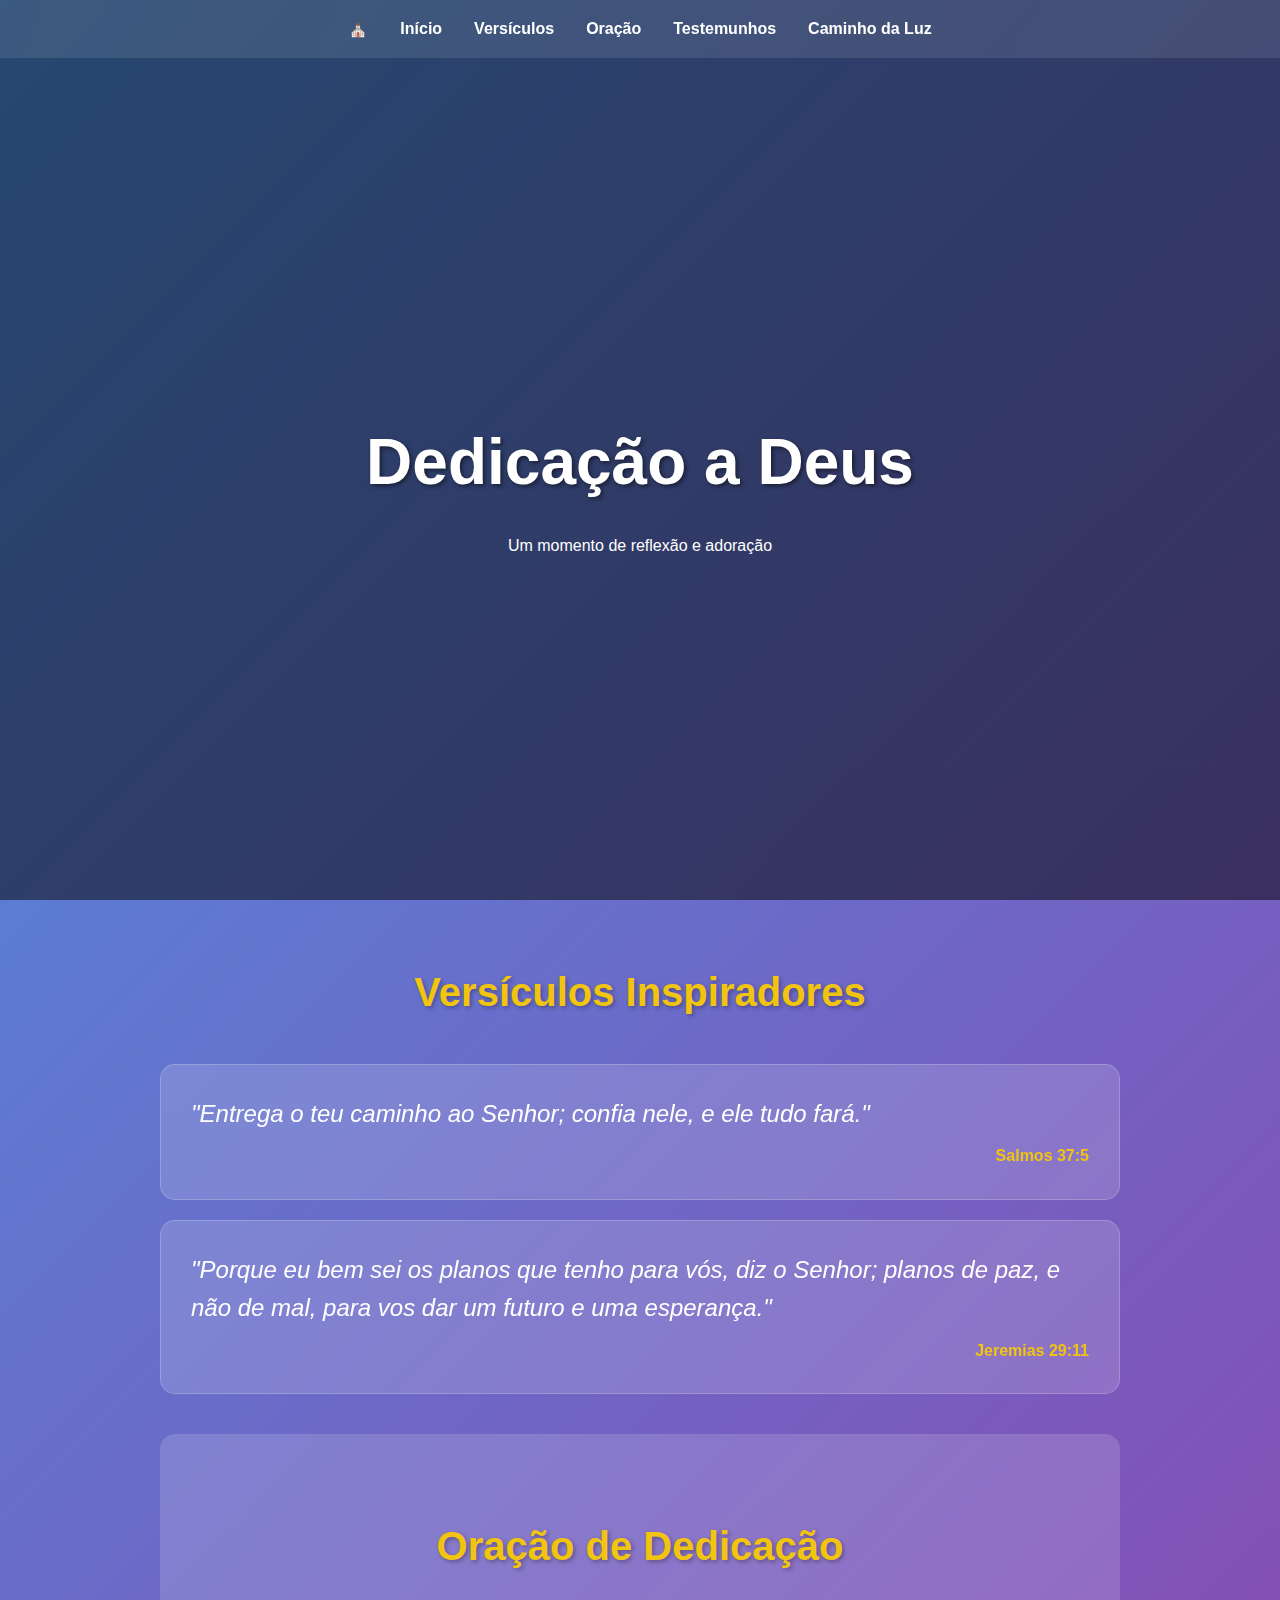
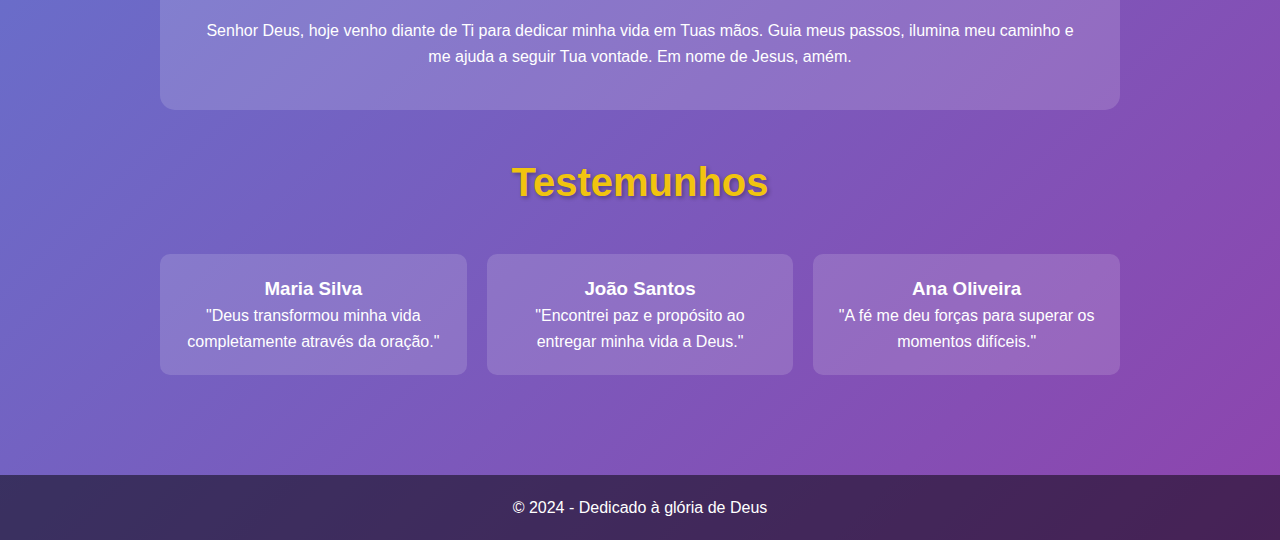
==== dedicacao-a-deus/index.html @ 9be15740 "update" ====
<!DOCTYPE html>
<html lang="pt-br">
<head>
    <meta charset="UTF-8">
    <meta name="viewport" content="width=device-width, initial-scale=1.0">
    <title>Dedicação a Deus</title>
    <style>
        * {
            margin: 0;
            padding: 0;
            box-sizing: border-box;
            scroll-behavior: smooth;
        }

        :root {
            --primary-color: #4a90e2;
            --secondary-color: #8e44ad;
            --accent-color: #f1c40f;
            --text-light: #ffffff;
            --text-dark: #2c3e50;
        }

        body {
            font-family: 'Arial', sans-serif;
            line-height: 1.6;
            background: linear-gradient(135deg, var(--primary-color), var(--secondary-color));
            min-height: 100vh;
            color: var(--text-light);
        }

        nav {
            background: rgba(255, 255, 255, 0.1);
            padding: 1rem;
            position: fixed;
            width: 100%;
            top: 0;
            z-index: 1000;
            backdrop-filter: blur(10px);
        }

        nav ul {
            display: flex;
            justify-content: center;
            list-style: none;
            gap: 2rem;
        }

        nav a {
            color: var(--text-light);
            text-decoration: none;
            font-weight: bold;
            transition: color 0.3s;
        }

        nav a:hover {
            color: var(--accent-color);
        }

        header {
            text-align: center;
            padding: 120px 20px 50px;
            background: linear-gradient(rgba(0,0,0,0.5), rgba(0,0,0,0.5)), 
                        url('https://source.unsplash.com/1600x900/?church') no-repeat center center/cover;
            height: 100vh;
            display: flex;
            flex-direction: column;
            justify-content: center;
            align-items: center;
        }

        h1 {
            font-size: 4rem;
            margin-bottom: 20px;
            text-shadow: 2px 2px 4px rgba(0,0,0,0.5);
        }

        .container {
            max-width: 1000px;
            margin: 0 auto;
            padding: 20px;
        }

        .verse-section {
            background: rgba(255, 255, 255, 0.15);
            padding: 30px;
            border-radius: 15px;
            margin: 20px 0;
            backdrop-filter: blur(5px);
            border: 1px solid rgba(255, 255, 255, 0.2);
            transition: transform 0.3s;
        }

        .verse-section:hover {
            transform: translateY(-5px);
        }

        .verse {
            font-size: 1.5rem;
            font-style: italic;
            margin-bottom: 10px;
        }

        .verse-reference {
            font-weight: bold;
            text-align: right;
            color: var(--accent-color);
        }

        .prayer-section {
            text-align: center;
            margin: 40px 0;
            padding: 40px;
            background: rgba(255, 255, 255, 0.15);
            border-radius: 15px;
        }

        .testimonials-section {
            display: grid;
            grid-template-columns: repeat(auto-fit, minmax(300px, 1fr));
            gap: 20px;
            margin: 40px 0;
        }

        .testimonial-card {
            background: rgba(255, 255, 255, 0.15);
            padding: 20px;
            border-radius: 10px;
            text-align: center;
        }


        footer {
            text-align: center;
            padding: 20px;
            background: rgba(0, 0, 0, 0.5);
            margin-top: 40px;
        }

        .section-title {
            color: var(--accent-color);
            text-align: center;
            margin: 40px 0;
            font-size: 2.5rem;
            text-shadow: 2px 2px 4px rgba(0,0,0,0.3);
        }

        @media (max-width: 768px) {
            nav {
                position: relative;
            }
            nav ul {
                flex-direction: column;
                text-align: center;
                gap: 1rem;
            }

            h1 {
                font-size: 2.5rem;
            }
            
            .verse {
                font-size: 1.2rem;
            }
        }
    </style>
</head>
<body>
    
    <header id="inicio">
        <h1>Dedicação a Deus</h1>
        <p>Um momento de reflexão e adoração</p>
    </header>

    <nav>
        <ul>
            <li>⛪</li>
            <li><a href="#inicio">Início</a></li>
            <li><a href="#versiculos">Versículos</a></li>
            <li><a href="#oracao">Oração</a></li>
            <li><a href="#testemunhos">Testemunhos</a></li>
            <li><a href="../index.html">Caminho da Luz</a></li>

        </ul>
    </nav>

    <div class="container">
        <section id="versiculos">
            <h2 class="section-title">Versículos Inspiradores</h2>
            <div class="verse-section">
                <p class="verse">"Entrega o teu caminho ao Senhor; confia nele, e ele tudo fará."</p>
                <p class="verse-reference">Salmos 37:5</p>
            </div>

            <div class="verse-section">
                <p class="verse">"Porque eu bem sei os planos que tenho para vós, diz o Senhor; planos de paz, e não de mal, para vos dar um futuro e uma esperança."</p>
                <p class="verse-reference">Jeremias 29:11</p>
            </div>
        </section>

        <section id="oracao" class="prayer-section">
            <h2 class="section-title">Oração de Dedicação</h2>
            <p class="prayer">
                Senhor Deus, hoje venho diante de Ti para dedicar minha vida em Tuas mãos.
                Guia meus passos, ilumina meu caminho e me ajuda a seguir Tua vontade.
                Em nome de Jesus, amém.
            </p>
        </section>

        <section id="testemunhos">
            <h2 class="section-title">Testemunhos</h2>
            <div class="testimonials-section">
                <div class="testimonial-card">
                    <h3>Maria Silva</h3>
                    <p>"Deus transformou minha vida completamente através da oração."</p>
                </div>
                <div class="testimonial-card">
                    <h3>João Santos</h3>
                    <p>"Encontrei paz e propósito ao entregar minha vida a Deus."</p>
                </div>
                <div class="testimonial-card">
                    <h3>Ana Oliveira</h3>
                    <p>"A fé me deu forças para superar os momentos difíceis."</p>
                </div>
            </div>
        </section>

        
    </div>

    <footer>
        <p>&copy; 2024 - Dedicado à glória de Deus</p>
    </footer>
</body>
</html>
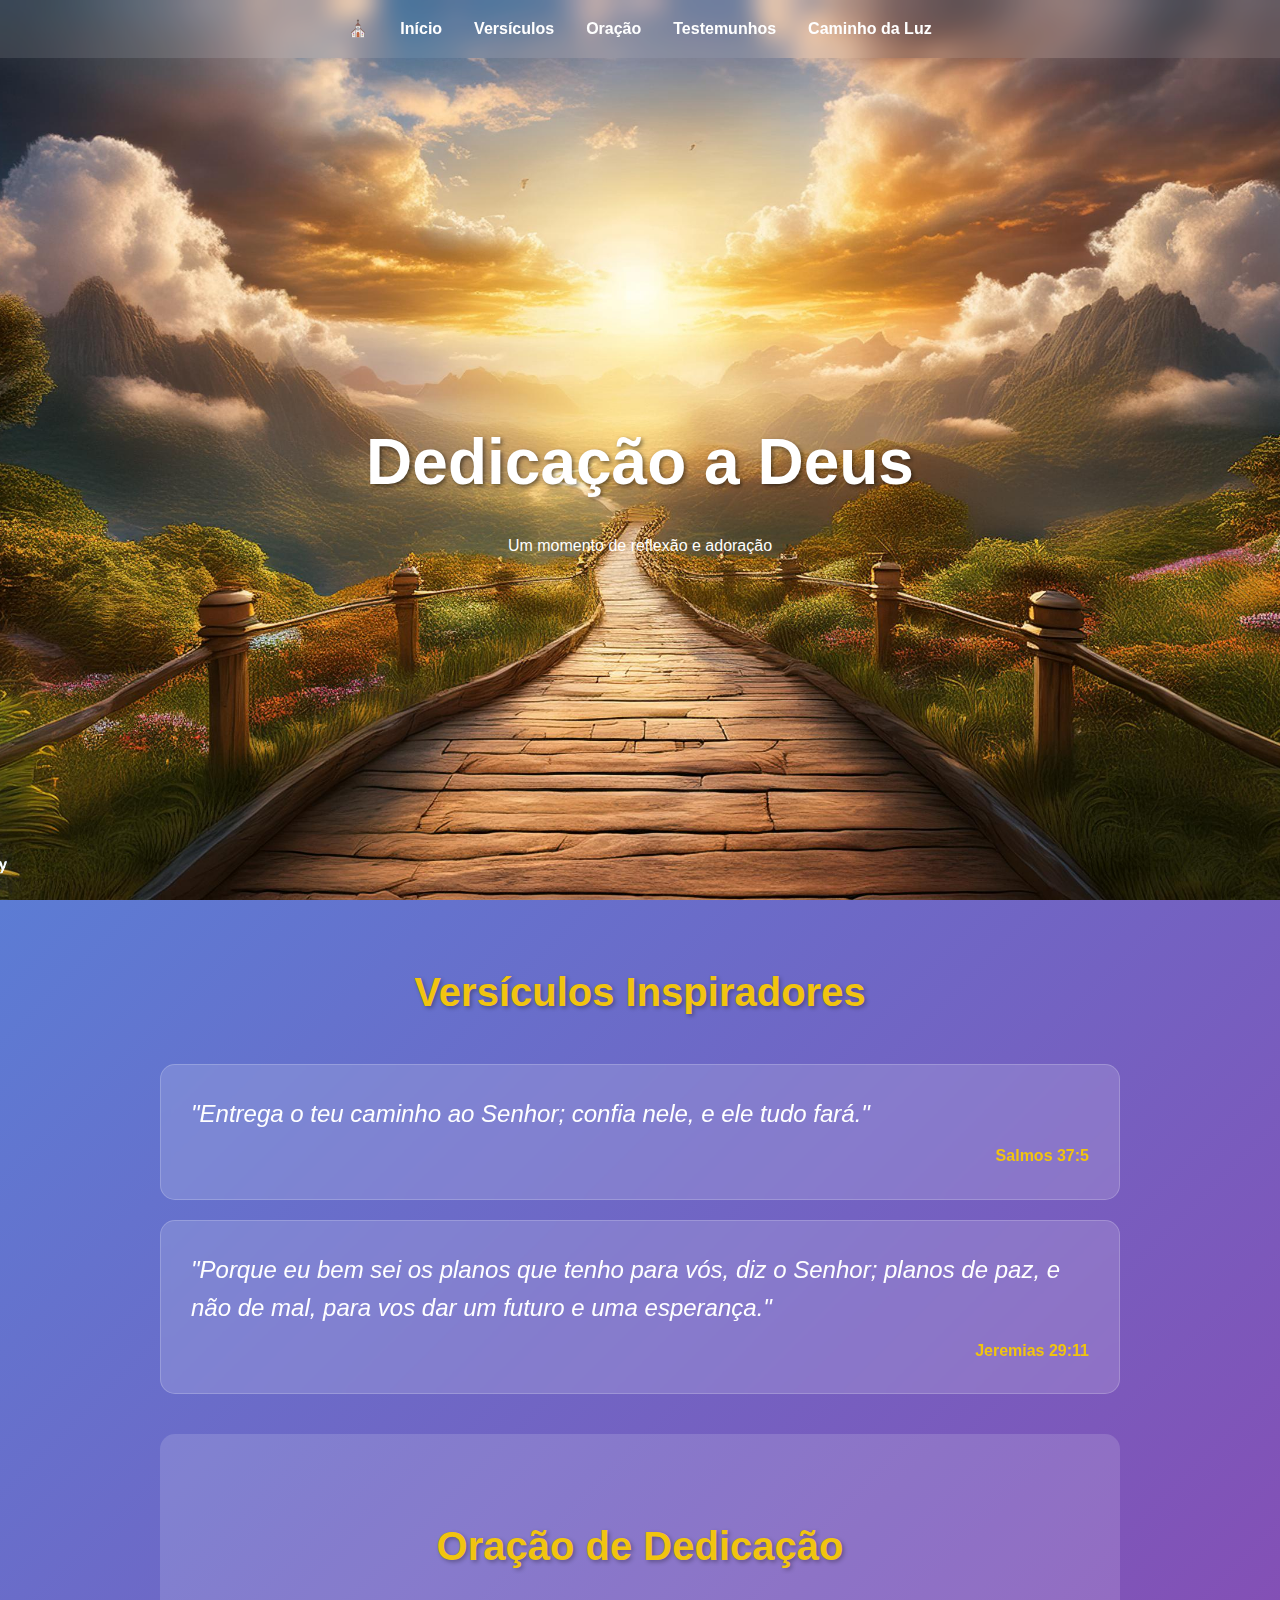
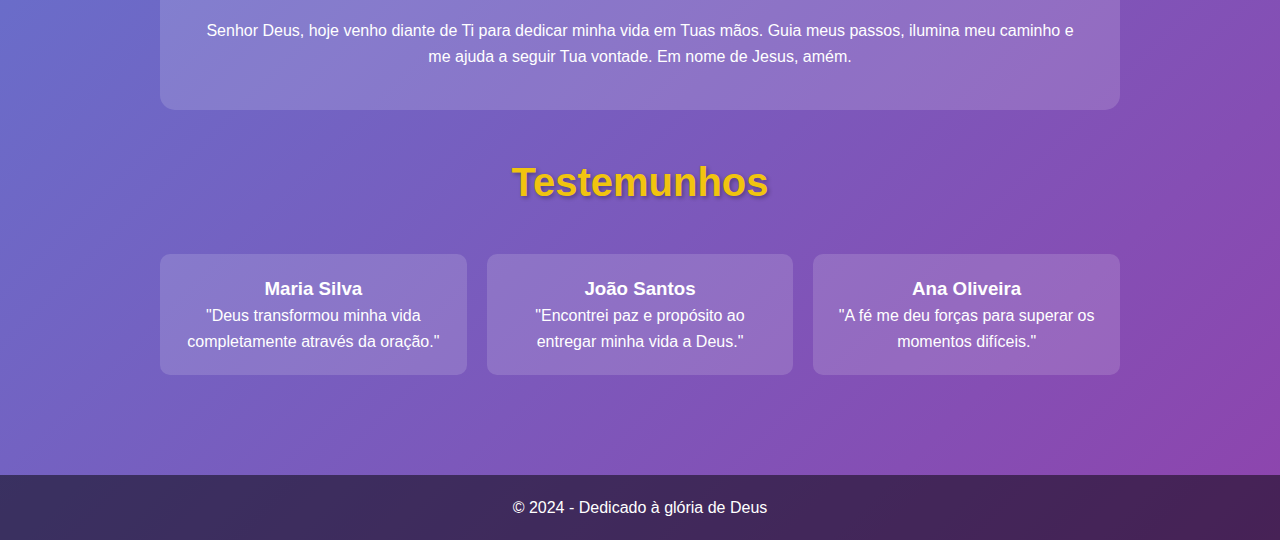
==== commit 30165a9a: "Add mais inspiração" ====
--- a/dedicacao-a-deus/index.html
+++ b/dedicacao-a-deus/index.html
@@ -4,165 +4,7 @@
     <meta charset="UTF-8">
     <meta name="viewport" content="width=device-width, initial-scale=1.0">
     <title>Dedicação a Deus</title>
-    <style>
-        * {
-            margin: 0;
-            padding: 0;
-            box-sizing: border-box;
-            scroll-behavior: smooth;
-        }
-
-        :root {
-            --primary-color: #4a90e2;
-            --secondary-color: #8e44ad;
-            --accent-color: #f1c40f;
-            --text-light: #ffffff;
-            --text-dark: #2c3e50;
-        }
-
-        body {
-            font-family: 'Arial', sans-serif;
-            line-height: 1.6;
-            background: linear-gradient(135deg, var(--primary-color), var(--secondary-color));
-            min-height: 100vh;
-            color: var(--text-light);
-        }
-
-        nav {
-            background: rgba(255, 255, 255, 0.1);
-            padding: 1rem;
-            position: fixed;
-            width: 100%;
-            top: 0;
-            z-index: 1000;
-            backdrop-filter: blur(10px);
-        }
-
-        nav ul {
-            display: flex;
-            justify-content: center;
-            list-style: none;
-            gap: 2rem;
-        }
-
-        nav a {
-            color: var(--text-light);
-            text-decoration: none;
-            font-weight: bold;
-            transition: color 0.3s;
-        }
-
-        nav a:hover {
-            color: var(--accent-color);
-        }
-
-        header {
-            text-align: center;
-            padding: 120px 20px 50px;
-            background: linear-gradient(rgba(0,0,0,0.5), rgba(0,0,0,0.5)), 
-                        url('https://source.unsplash.com/1600x900/?church') no-repeat center center/cover;
-            height: 100vh;
-            display: flex;
-            flex-direction: column;
-            justify-content: center;
-            align-items: center;
-        }
-
-        h1 {
-            font-size: 4rem;
-            margin-bottom: 20px;
-            text-shadow: 2px 2px 4px rgba(0,0,0,0.5);
-        }
-
-        .container {
-            max-width: 1000px;
-            margin: 0 auto;
-            padding: 20px;
-        }
-
-        .verse-section {
-            background: rgba(255, 255, 255, 0.15);
-            padding: 30px;
-            border-radius: 15px;
-            margin: 20px 0;
-            backdrop-filter: blur(5px);
-            border: 1px solid rgba(255, 255, 255, 0.2);
-            transition: transform 0.3s;
-        }
-
-        .verse-section:hover {
-            transform: translateY(-5px);
-        }
-
-        .verse {
-            font-size: 1.5rem;
-            font-style: italic;
-            margin-bottom: 10px;
-        }
-
-        .verse-reference {
-            font-weight: bold;
-            text-align: right;
-            color: var(--accent-color);
-        }
-
-        .prayer-section {
-            text-align: center;
-            margin: 40px 0;
-            padding: 40px;
-            background: rgba(255, 255, 255, 0.15);
-            border-radius: 15px;
-        }
-
-        .testimonials-section {
-            display: grid;
-            grid-template-columns: repeat(auto-fit, minmax(300px, 1fr));
-            gap: 20px;
-            margin: 40px 0;
-        }
-
-        .testimonial-card {
-            background: rgba(255, 255, 255, 0.15);
-            padding: 20px;
-            border-radius: 10px;
-            text-align: center;
-        }
-
-
-        footer {
-            text-align: center;
-            padding: 20px;
-            background: rgba(0, 0, 0, 0.5);
-            margin-top: 40px;
-        }
-
-        .section-title {
-            color: var(--accent-color);
-            text-align: center;
-            margin: 40px 0;
-            font-size: 2.5rem;
-            text-shadow: 2px 2px 4px rgba(0,0,0,0.3);
-        }
-
-        @media (max-width: 768px) {
-            nav {
-                position: relative;
-            }
-            nav ul {
-                flex-direction: column;
-                text-align: center;
-                gap: 1rem;
-            }
-
-            h1 {
-                font-size: 2.5rem;
-            }
-            
-            .verse {
-                font-size: 1.2rem;
-            }
-        }
-    </style>
+    <link rel="stylesheet" href="styles.css">
 </head>
 <body>
     
@@ -178,7 +20,7 @@
             <li><a href="#versiculos">Versículos</a></li>
             <li><a href="#oracao">Oração</a></li>
             <li><a href="#testemunhos">Testemunhos</a></li>
-            <li><a href="../index.html">Caminho da Luz</a></li>
+            <li><a href="../">Caminho da Luz</a></li>
 
         </ul>
     </nav>
--- a/dedicacao-a-deus/styles.css
+++ b/dedicacao-a-deus/styles.css
@@ -0,0 +1,156 @@
+* {
+    margin: 0;
+    padding: 0;
+    box-sizing: border-box;
+    scroll-behavior: smooth;
+}
+
+:root {
+    --primary-color: #4a90e2;
+    --secondary-color: #8e44ad;
+    --accent-color: #f1c40f;
+    --text-light: #ffffff;
+    --text-dark: #2c3e50;
+}
+
+body {
+    font-family: 'Arial', sans-serif;
+    line-height: 1.6;
+    background: linear-gradient(135deg, var(--primary-color), var(--secondary-color));
+    min-height: 100vh;
+    color: var(--text-light);
+}
+
+nav {
+    background: rgba(255, 255, 255, 0.1);
+    padding: 1rem;
+    position: fixed;
+    width: 100%;
+    top: 0;
+    z-index: 1000;
+    backdrop-filter: blur(10px);
+}
+
+nav ul {
+    display: flex;
+    justify-content: center;
+    list-style: none;
+    gap: 2rem;
+}
+
+nav a {
+    color: var(--text-light);
+    text-decoration: none;
+    font-weight: bold;
+    transition: color 0.3s;
+}
+
+nav a:hover {
+    color: var(--accent-color);
+}
+
+header {
+    text-align: center;
+    padding: 120px 20px 50px;
+    background: url('../images/uma-linda-imagem-de-um-caminho-para-ceu.jpg') no-repeat center center/cover;
+    height: 100vh;
+    display: flex;
+    flex-direction: column;
+    justify-content: center;
+    align-items: center;
+}
+
+h1 {
+    font-size: 4rem;
+    margin-bottom: 20px;
+    text-shadow: 2px 2px 4px rgba(0,0,0,0.5);
+}
+
+.container {
+    max-width: 1000px;
+    margin: 0 auto;
+    padding: 20px;
+}
+
+.verse-section {
+    background: rgba(255, 255, 255, 0.15);
+    padding: 30px;
+    border-radius: 15px;
+    margin: 20px 0;
+    backdrop-filter: blur(5px);
+    border: 1px solid rgba(255, 255, 255, 0.2);
+    transition: transform 0.3s;
+}
+
+.verse-section:hover {
+    transform: translateY(-5px);
+}
+
+.verse {
+    font-size: 1.5rem;
+    font-style: italic;
+    margin-bottom: 10px;
+}
+
+.verse-reference {
+    font-weight: bold;
+    text-align: right;
+    color: var(--accent-color);
+}
+
+.prayer-section {
+    text-align: center;
+    margin: 40px 0;
+    padding: 40px;
+    background: rgba(255, 255, 255, 0.15);
+    border-radius: 15px;
+}
+
+.testimonials-section {
+    display: grid;
+    grid-template-columns: repeat(auto-fit, minmax(300px, 1fr));
+    gap: 20px;
+    margin: 40px 0;
+}
+
+.testimonial-card {
+    background: rgba(255, 255, 255, 0.15);
+    padding: 20px;
+    border-radius: 10px;
+    text-align: center;
+}
+
+
+footer {
+    text-align: center;
+    padding: 20px;
+    background: rgba(0, 0, 0, 0.5);
+    margin-top: 40px;
+}
+
+.section-title {
+    color: var(--accent-color);
+    text-align: center;
+    margin: 40px 0;
+    font-size: 2.5rem;
+    text-shadow: 2px 2px 4px rgba(0,0,0,0.3);
+}
+
+@media (max-width: 768px) {
+    nav {
+        position: relative;
+    }
+    nav ul {
+        flex-direction: column;
+        text-align: center;
+        gap: 1rem;
+    }
+
+    h1 {
+        font-size: 2.5rem;
+    }
+    
+    .verse {
+        font-size: 1.2rem;
+    }
+}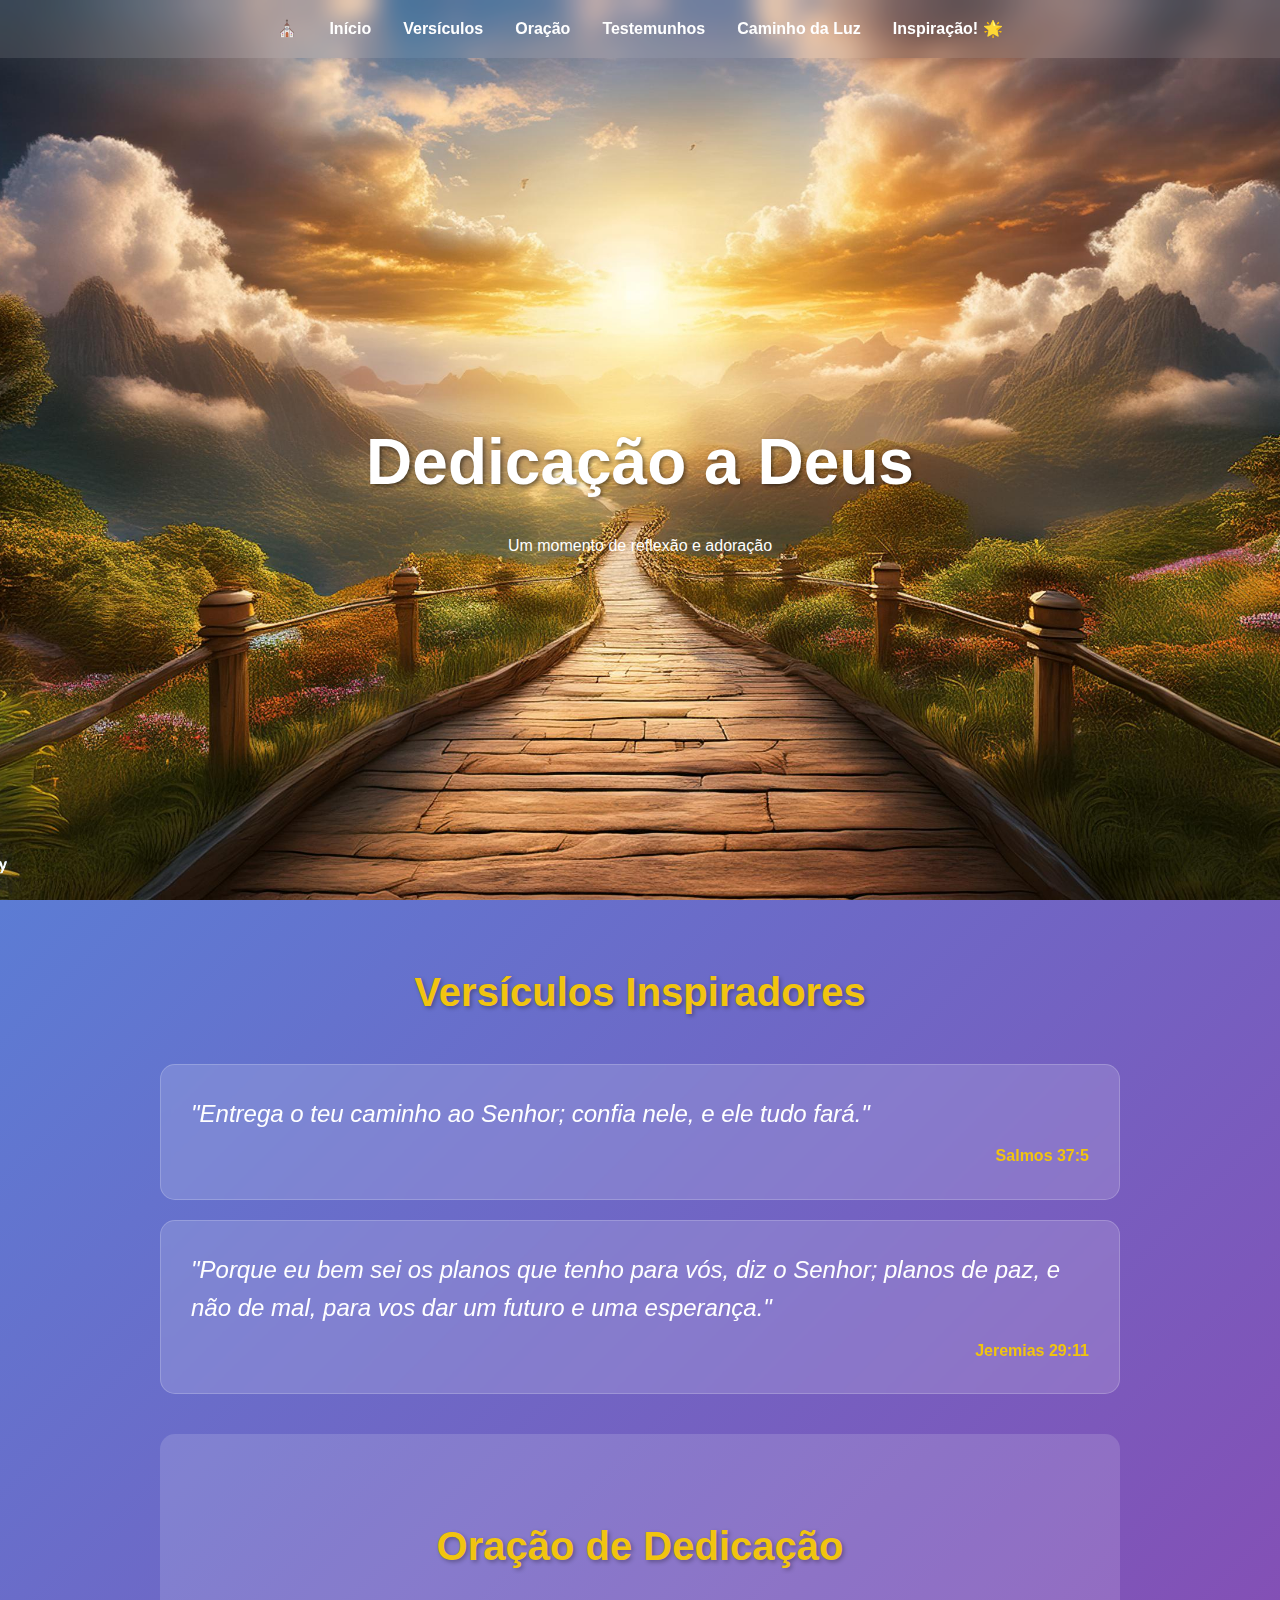
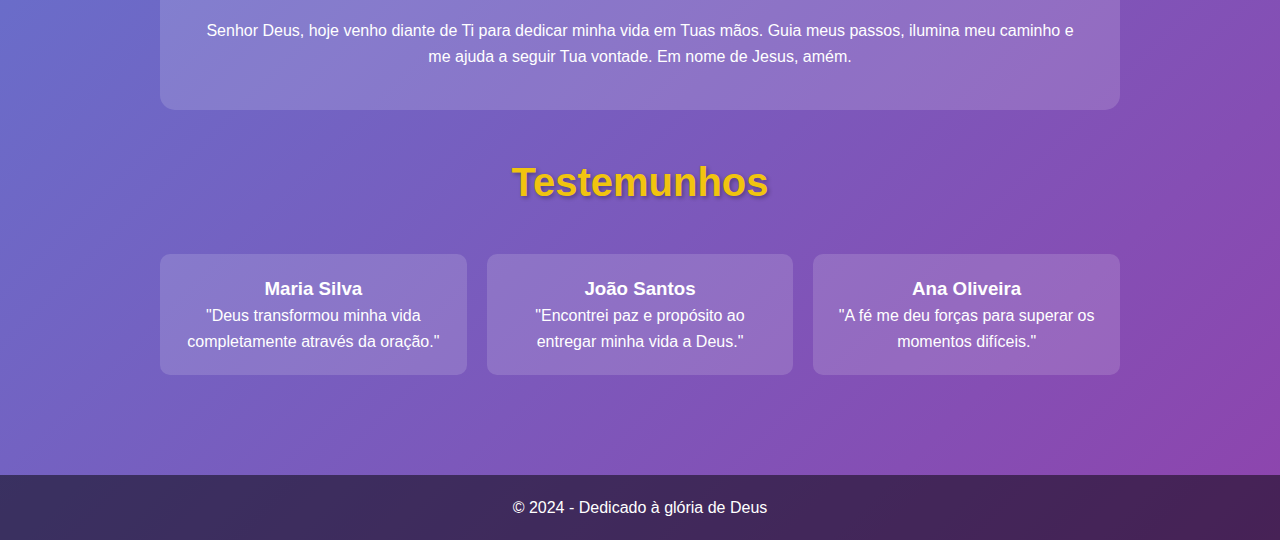
==== commit 89da04fd: "Update index.html" ====
--- a/dedicacao-a-deus/index.html
+++ b/dedicacao-a-deus/index.html
@@ -3,6 +3,11 @@
 <head>
     <meta charset="UTF-8">
     <meta name="viewport" content="width=device-width, initial-scale=1.0">
+    <meta property="og:title" content="Dedicação a Deus">
+    <meta property="og:description" content="Um momento de reflexão e adoração">
+    <meta property="og:image" content="https://fvandrad.github.io/deus/images/uma-linda-imagem-de-um-caminho-para-ceu.jpg">
+    <meta property="og:url" content="https://fvandrad.github.io/deus/dedicacao-a-deus">
+    <meta property="og:type" content="website">
     <title>Dedicação a Deus</title>
     <link rel="stylesheet" href="styles.css">
 </head>
@@ -21,6 +26,7 @@
             <li><a href="#oracao">Oração</a></li>
             <li><a href="#testemunhos">Testemunhos</a></li>
             <li><a href="../">Caminho da Luz</a></li>
+            <li><a href="https://fvandrad.github.io/">Inspiração! 🌟</a></li>
 
         </ul>
     </nav>
--- a/dedicacao-a-deus/styles.css
+++ b/dedicacao-a-deus/styles.css
@@ -19,6 +19,7 @@
     background: linear-gradient(135deg, var(--primary-color), var(--secondary-color));
     min-height: 100vh;
     color: var(--text-light);
+    animation: fadeIn 1s ease-in;
 }
 
 nav {
@@ -29,6 +30,7 @@
     top: 0;
     z-index: 1000;
     backdrop-filter: blur(10px);
+    animation: slideDown 0.5s ease-out;
 }
 
 nav ul {
@@ -42,11 +44,12 @@
     color: var(--text-light);
     text-decoration: none;
     font-weight: bold;
-    transition: color 0.3s;
+    transition: all 0.3s ease;
 }
 
 nav a:hover {
     color: var(--accent-color);
+    transform: scale(1.1);
 }
 
 header {
@@ -58,18 +61,21 @@
     flex-direction: column;
     justify-content: center;
     align-items: center;
+    animation: fadeIn 2s ease-in;
 }
 
 h1 {
     font-size: 4rem;
     margin-bottom: 20px;
     text-shadow: 2px 2px 4px rgba(0,0,0,0.5);
+    animation: slideUp 1s ease-out;
 }
 
 .container {
     max-width: 1000px;
     margin: 0 auto;
     padding: 20px;
+    animation: fadeIn 1.5s ease-in;
 }
 
 .verse-section {
@@ -79,23 +85,27 @@
     margin: 20px 0;
     backdrop-filter: blur(5px);
     border: 1px solid rgba(255, 255, 255, 0.2);
-    transition: transform 0.3s;
+    transition: all 0.3s ease;
+    animation: slideIn 0.5s ease-out;
 }
 
 .verse-section:hover {
-    transform: translateY(-5px);
+    transform: translateY(-5px) scale(1.02);
+    box-shadow: 0 10px 20px rgba(0,0,0,0.2);
 }
 
 .verse {
     font-size: 1.5rem;
     font-style: italic;
     margin-bottom: 10px;
+    animation: fadeIn 1s ease-in;
 }
 
 .verse-reference {
     font-weight: bold;
     text-align: right;
     color: var(--accent-color);
+    animation: slideLeft 0.5s ease-out;
 }
 
 .prayer-section {
@@ -104,6 +114,7 @@
     padding: 40px;
     background: rgba(255, 255, 255, 0.15);
     border-radius: 15px;
+    animation: scaleIn 0.5s ease-out;
 }
 
 .testimonials-section {
@@ -111,6 +122,7 @@
     grid-template-columns: repeat(auto-fit, minmax(300px, 1fr));
     gap: 20px;
     margin: 40px 0;
+    animation: fadeIn 1s ease-in;
 }
 
 .testimonial-card {
@@ -118,14 +130,21 @@
     padding: 20px;
     border-radius: 10px;
     text-align: center;
-}
-
+    transition: all 0.3s ease;
+    animation: slideUp 0.5s ease-out;
+}
+
+.testimonial-card:hover {
+    transform: scale(1.05);
+    box-shadow: 0 5px 15px rgba(0,0,0,0.2);
+}
 
 footer {
     text-align: center;
     padding: 20px;
     background: rgba(0, 0, 0, 0.5);
     margin-top: 40px;
+    animation: slideUp 0.5s ease-out;
 }
 
 .section-title {
@@ -134,6 +153,37 @@
     margin: 40px 0;
     font-size: 2.5rem;
     text-shadow: 2px 2px 4px rgba(0,0,0,0.3);
+    animation: slideDown 0.5s ease-out;
+}
+
+@keyframes fadeIn {
+    from { opacity: 0; }
+    to { opacity: 1; }
+}
+
+@keyframes slideDown {
+    from { transform: translateY(-100%); opacity: 0; }
+    to { transform: translateY(0); opacity: 1; }
+}
+
+@keyframes slideUp {
+    from { transform: translateY(100%); opacity: 0; }
+    to { transform: translateY(0); opacity: 1; }
+}
+
+@keyframes slideIn {
+    from { transform: translateX(-100%); opacity: 0; }
+    to { transform: translateX(0); opacity: 1; }
+}
+
+@keyframes slideLeft {
+    from { transform: translateX(100%); opacity: 0; }
+    to { transform: translateX(0); opacity: 1; }
+}
+
+@keyframes scaleIn {
+    from { transform: scale(0); opacity: 0; }
+    to { transform: scale(1); opacity: 1; }
 }
 
 @media (max-width: 768px) {
@@ -153,4 +203,4 @@
     .verse {
         font-size: 1.2rem;
     }
-}+}
